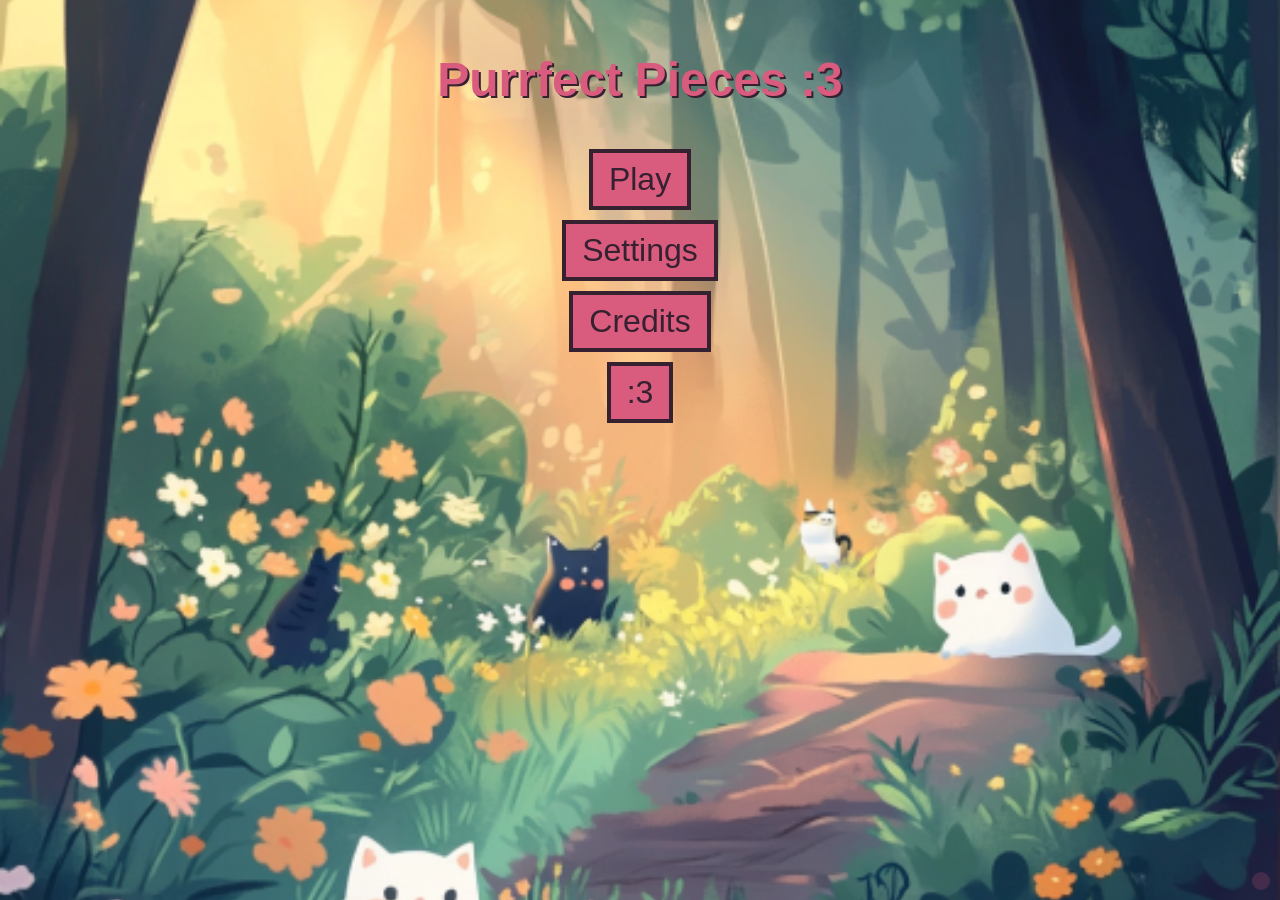
==== index.html @ 9ec3dc95 "Removed catformer button" ====
<!DOCTYPE html>
<html>
    <head>
        <meta name="viewport" content="width=device-width, initial-scale=1.0">
        <link rel="stylesheet" href="style.css">
        <script src="globals.js"></script>
        <title>Purrfect Pieces</title>
    </head>
    <body>
        <div class="ui-container">
            <h1 class="logo">Purrfect Pieces :3</h1>
            <button onclick="window.location.href='play.html'">Play</button>
            <button onclick="window.location.href='settings.html'">Settings</button>
            <button onclick="window.location.href='credits.html'">Credits</button>
            <button onclick="playSound('meow.mp3')">:3</button>
        </div>
        <button class="secret-btn" onclick="window.location.href='secret.html'"></button>
    </body>
</html>
---- style.css ----
:root {
    --bg-image: url("images/Background.png");
    --primary-color: #352130;
    --secondary-color: #d95b7e;
    --border-width: 4px;
    --font: Arial;
    --text-size: clamp(16px, 2.5vw, 32px);
    --shadow-pos: 2px;
}

* {
    box-sizing: border-box;
}

body {
    background-image: var(--bg-image);
    background-repeat: no-repeat;
    background-size: cover;
    background-position: center;
    background-attachment: fixed;
    background-color: var(--primary-color);
    min-height: 100dvh;
    margin: 0;
}

.logo {
    font-family: var(--font);
    font-size: clamp(20px, 4vw, 48px);
    color: var(--secondary-color);
    text-shadow: var(--shadow-pos) var(--shadow-pos) var(--primary-color);
    text-align: center;
    padding: 0 10px;
}

.ui-container {
    display: flex;
    flex-direction: column;
    justify-content: center;
    align-items: center;
    gap: 10px;
    padding: 20px 10px;
    width: 100%;
}

.puzzle-container {
    display: grid;
    grid-template-columns: repeat(auto-fill, minmax(60px, 1fr));
    gap: 8px;
    padding: 10px;
    width: 100%;
    max-width: 700px;
}

button {
    padding: 8px 16px;
    border: var(--border-width) solid var(--primary-color);
    background-color: var(--secondary-color);
    color: var(--primary-color);
    font-family: var(--font);
    font-size: var(--text-size);
    display: flex;
    justify-content: center;
    align-items: center;
    cursor: pointer;
    touch-action: manipulation;
}

button:active {
    scale: 0.95;
}

button:has(img) {
    background: none;
    border: none;
    padding: 0;
}

button img {
    width: clamp(44px, 8vw, 60px);
    height: clamp(44px, 8vw, 60px);
    object-fit: cover;
    display: block;
}

label {
    font-family: var(--font);
    font-size: var(--text-size);
    color: var(--primary-color);
    display: flex;
    flex-direction: column;
    align-items: center;
    gap: 6px;
}

input[type="range"] {
    -webkit-appearance: none;
    appearance: none;
    width: clamp(180px, 60vw, 300px);
    height: 8px;
    background: var(--primary-color);
    border-radius: 4px;
    outline: none;
    cursor: pointer;
}

input[type="range"]::-webkit-slider-thumb {
    -webkit-appearance: none;
    appearance: none;
    width: 28px;
    height: 28px;
    background: var(--secondary-color);
    border: var(--border-width) solid var(--primary-color);
    border-radius: 50%;
    cursor: pointer;
}

input[type="color"] {
    -webkit-appearance: none;
    appearance: none;
    width: 60px;
    height: 40px;
    border: var(--border-width) solid var(--primary-color);
    background: none;
    cursor: pointer;
    padding: 0;
}

input[type="text"] {
    padding: 8px 12px;
    border: var(--border-width) solid var(--primary-color);
    background-color: var(--secondary-color);
    color: var(--primary-color);
    font-family: var(--font);
    font-size: var(--text-size);
    outline: none;
    width: clamp(180px, 60vw, 300px);
}

input[type="text"]::placeholder {
    color: var(--primary-color);
    opacity: 0.6;
}

select {
    padding: 8px 12px;
    border: var(--border-width) solid var(--primary-color);
    background-color: var(--secondary-color);
    color: var(--primary-color);
    font-size: var(--text-size);
    cursor: pointer;
    outline: none;
}

input[type="file"] {
    font-family: var(--font);
    font-size: clamp(14px, 2vw, 20px);
    color: var(--primary-color);
    cursor: pointer;
    max-width: 90vw;
}

#refImage {
    width: clamp(80px, 20vw, 150px);
    height: auto;
    border: var(--border-width) solid var(--primary-color);
}

#loadingScreen {
    position: fixed;
    inset: 0;
    background-color: var(--primary-color);
    display: flex;
    justify-content: center;
    align-items: center;
    z-index: 999;
}

#loadingScreen p {
    color: var(--secondary-color);
    font-family: var(--font);
    font-size: clamp(20px, 4vw, 40px);
}

.secret-btn {
    position: fixed;
    bottom: 10px;
    right: 10px;
    width: 18px;
    height: 18px;
    padding: 0;
    border: none;
    background-color: var(--secondary-color);
    cursor: pointer;
    opacity: 0.2;
    border-radius: 50%;
}

.secret-btn:hover {
    opacity: 0.5;
}

#board {
    touch-action: none;
    max-width: 95vw;
    max-height: 95vw;
    overflow: hidden;
}

#catformer {
    border: var(--border-width) solid var(--primary-color);
}
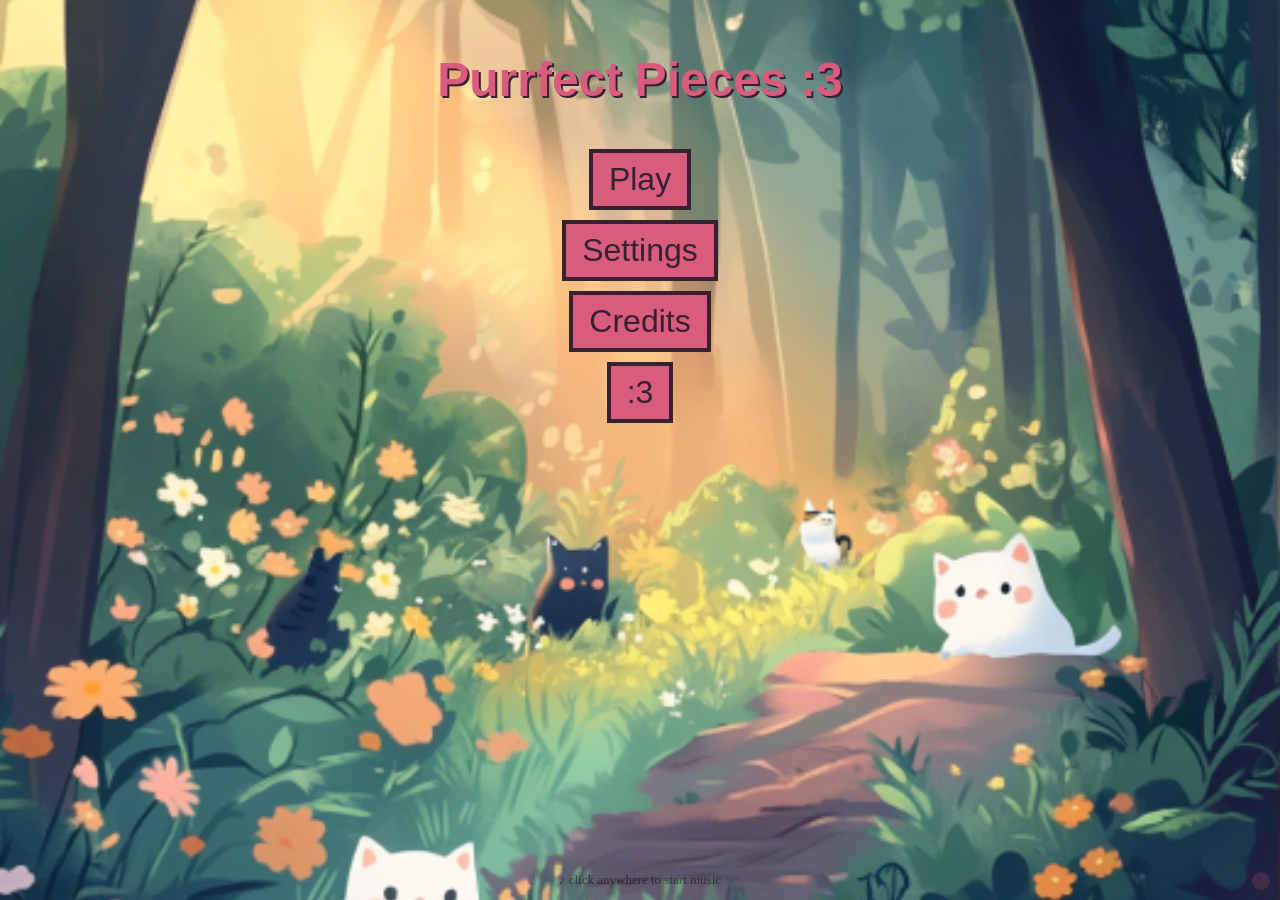
==== commit b7478459: "Added menu music" ====
--- a/index.html
+++ b/index.html
@@ -12,8 +12,22 @@
             <button onclick="window.location.href='play.html'">Play</button>
             <button onclick="window.location.href='settings.html'">Settings</button>
             <button onclick="window.location.href='credits.html'">Credits</button>
-            <button onclick="playSound('meow.mp3')">:3</button>
+            <button onclick="playSound('audio/meow.mp3')">:3</button>
         </div>
         <button class="secret-btn" onclick="window.location.href='secret.html'"></button>
+        <audio id="menuMusic" src="audio/picture_purrfect.mp3" loop></audio>
+        <p id="musicHint" style="position:fixed;bottom:12px;left:0;right:0;text-align:center;font-size:13px;opacity:0.5;pointer-events:none;margin:0;">♪ click anywhere to start music</p>
+        <script>
+            const music = document.getElementById('menuMusic');
+            const hint = document.getElementById('musicHint');
+            music.volume = (localStorage.getItem('musicVolume') ?? 50) / 100;
+            music.play().catch(() => {
+                hint.style.display = 'block';
+                document.addEventListener('click', () => {
+                    music.play();
+                    hint.style.display = 'none';
+                }, { once: true });
+            });
+        </script>
     </body>
 </html>
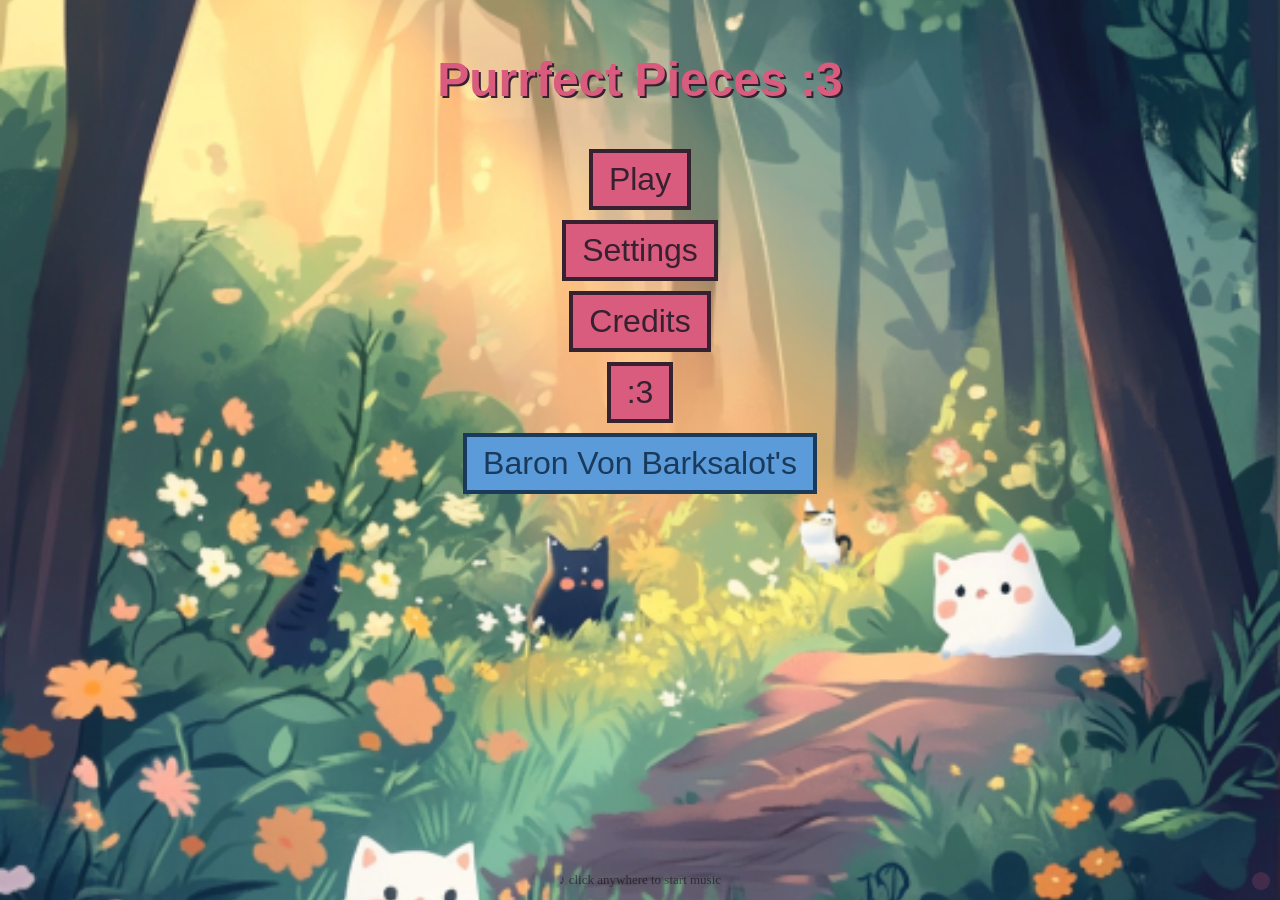
==== commit 6e60bac9: "Added new shopkeeper, barksalot" ====
--- a/index.html
+++ b/index.html
@@ -2,6 +2,11 @@
 <html>
     <head>
         <meta name="viewport" content="width=device-width, initial-scale=1.0">
+        <link rel="manifest" href="manifest.json">
+        <link rel="apple-touch-icon" href="images/icon.png">
+        <meta name="theme-color" content="#352130">
+        <meta name="apple-mobile-web-app-capable" content="yes">
+        <meta name="apple-mobile-web-app-status-bar-style" content="black-translucent">
         <link rel="stylesheet" href="style.css">
         <script src="globals.js"></script>
         <title>Purrfect Pieces</title>
@@ -13,10 +18,14 @@
             <button onclick="window.location.href='settings.html'">Settings</button>
             <button onclick="window.location.href='credits.html'">Credits</button>
             <button onclick="playSound('audio/meow.mp3')">:3</button>
+            <button onclick="window.location.href='barksalot.html'" style="background-color:#5b9bd9; border-color:#1a3a5c; color:#1a3a5c;">Baron Von Barksalot's</button>
         </div>
-        <button class="secret-btn" onclick="window.location.href='secret.html'"></button>
+        <button class="secret-btn" onclick="window.location.href='meowington.html'"></button>
         <audio id="menuMusic" src="audio/picture_purrfect.mp3" loop></audio>
         <p id="musicHint" style="position:fixed;bottom:12px;left:0;right:0;text-align:center;font-size:13px;opacity:0.5;pointer-events:none;margin:0;">♪ click anywhere to start music</p>
+        <div id="installBanner" style="display:none;position:fixed;top:10px;left:0;right:0;text-align:center;z-index:100;pointer-events:none;">
+            <button id="installBtn" style="pointer-events:auto;font-size:13px;padding:6px 14px;opacity:0.85;" onclick="handleInstall()">+ Add to Home Screen</button>
+        </div>
         <script>
             const music = document.getElementById('menuMusic');
             const hint = document.getElementById('musicHint');
@@ -28,6 +37,41 @@
                     hint.style.display = 'none';
                 }, { once: true });
             });
+
+            // Hide banner if already installed as standalone
+            const isStandalone = window.matchMedia('(display-mode: standalone)').matches || window.navigator.standalone;
+            if (!isStandalone) {
+                const isIOS = /iphone|ipad|ipod/i.test(navigator.userAgent);
+                let deferredPrompt = null;
+
+                window.addEventListener('beforeinstallprompt', e => {
+                    e.preventDefault();
+                    deferredPrompt = e;
+                    document.getElementById('installBanner').style.display = 'block';
+                });
+
+                if (isIOS && !window.navigator.standalone) {
+                    const btn = document.getElementById('installBtn');
+                    btn.textContent = '+ Add to Home Screen';
+                    document.getElementById('installBanner').style.display = 'block';
+                    btn.onclick = () => alert('Tap the Share button \u{1F4E4} then "Add to Home Screen"');
+                }
+
+                window.handleInstall = async () => {
+                    if (!deferredPrompt) return;
+                    deferredPrompt.prompt();
+                    const { outcome } = await deferredPrompt.userChoice;
+                    if (outcome === 'accepted') document.getElementById('installBanner').style.display = 'none';
+                    deferredPrompt = null;
+                };
+            }
+
+            document.addEventListener('visibilitychange', () => {
+                if (document.hidden) music.pause();
+                else music.play().catch(() => {});
+            });
+
+            if ('serviceWorker' in navigator) navigator.serviceWorker.register('sw.js');
         </script>
     </body>
 </html>
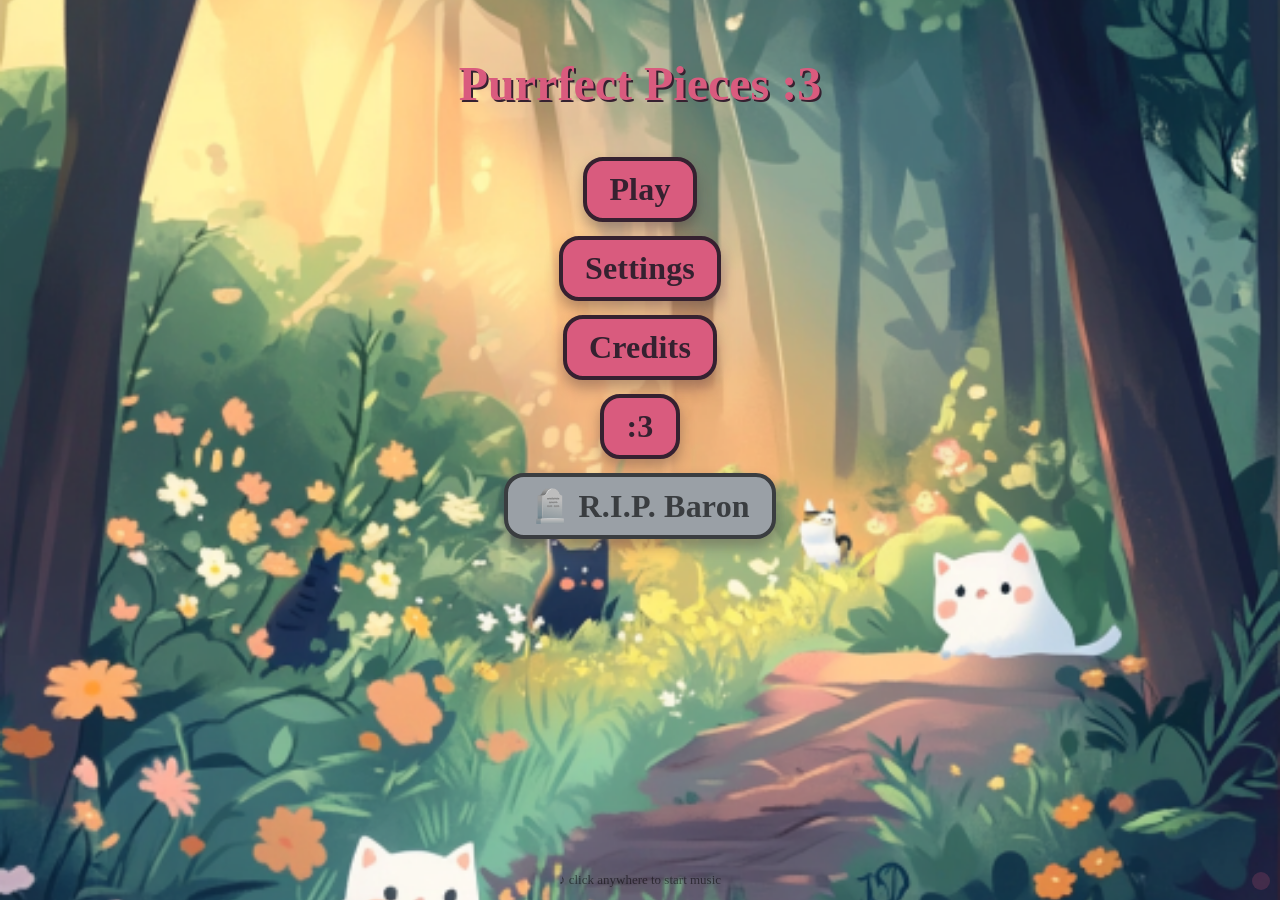
==== commit 95d562de: "Changed ui" ====
--- a/index.html
+++ b/index.html
@@ -18,7 +18,7 @@
             <button onclick="window.location.href='settings.html'">Settings</button>
             <button onclick="window.location.href='credits.html'">Credits</button>
             <button onclick="playSound('audio/meow.mp3')">:3</button>
-            <button onclick="window.location.href='barksalot.html'" style="background-color:#5b9bd9; border-color:#1a3a5c; color:#1a3a5c;">Baron Von Barksalot's</button>
+            <button onclick="visitGrave()" style="background-color:#9aa0a6; border-color:#3a3d40; color:#3a3d40;">🪦 R.I.P. Baron</button>
         </div>
         <button class="secret-btn" onclick="window.location.href='meowington.html'"></button>
         <audio id="menuMusic" src="audio/picture_purrfect.mp3" loop></audio>
@@ -27,6 +27,44 @@
             <button id="installBtn" style="pointer-events:auto;font-size:13px;padding:6px 14px;opacity:0.85;" onclick="handleInstall()">+ Add to Home Screen</button>
         </div>
         <script>
+            function visitGrave() {
+                const overlay = document.createElement('div');
+                overlay.style.cssText = `
+                    position: fixed; inset: 0; z-index: 99999;
+                    background: #1a1a1a; display: flex;
+                    justify-content: center; align-items: center;
+                `;
+                const flashMsg = document.createElement('p');
+                flashMsg.style.cssText = `
+                    color: #9aa0a6; font-family: Arial; font-weight: bold;
+                    font-size: clamp(16px, 3vw, 28px); text-align: center;
+                    padding: 20px; max-width: 80vw;
+                `;
+                overlay.appendChild(flashMsg);
+                document.body.appendChild(overlay);
+
+                const ripLines = [
+                    "here lies Baron Von Barksalot.",
+                    "BORK. forever.",
+                    "he died as he lived: mid-sentence about promo codes.",
+                    "the Emporium has closed. the door still says 'BORK' on it.",
+                    "no more rage quits. no more lawyers named Biscuit. just peace.",
+                    "he is in a better place now. probably still arguing with Sir Meowington.",
+                    "may his bork echo through the code forever. 🐾",
+                    "gone but not forgotten. mostly forgotten. but not gone. 🪦",
+                ];
+
+                let i = 0;
+                const interval = setInterval(() => {
+                    flashMsg.textContent = ripLines[i];
+                    i++;
+                    if (i >= ripLines.length) {
+                        clearInterval(interval);
+                        setTimeout(() => overlay.remove(), 1500);
+                    }
+                }, 3200);
+            }
+
             const music = document.getElementById('menuMusic');
             const hint = document.getElementById('musicHint');
             music.volume = (localStorage.getItem('musicVolume') ?? 50) / 100;
--- a/style.css
+++ b/style.css
@@ -6,6 +6,8 @@
     --font: Arial;
     --text-size: clamp(16px, 2.5vw, 32px);
     --shadow-pos: 2px;
+    --radius: 20px;
+    --radius-sm: 12px;
 }
 
 * {
@@ -21,6 +23,21 @@
     background-color: var(--primary-color);
     min-height: 100dvh;
     margin: 0;
+    -webkit-user-select: none;
+    user-select: none;
+    -webkit-touch-callout: none;
+}
+
+input,
+textarea {
+    -webkit-user-select: text;
+    user-select: text;
+    -webkit-touch-callout: default;
+}
+
+@keyframes pop-in {
+    from { transform: scale(0.85); opacity: 0; }
+    to { transform: scale(1); opacity: 1; }
 }
 
 .logo {
@@ -30,6 +47,7 @@
     text-shadow: var(--shadow-pos) var(--shadow-pos) var(--primary-color);
     text-align: center;
     padding: 0 10px;
+    animation: pop-in 0.35s ease;
 }
 
 .ui-container {
@@ -37,42 +55,55 @@
     flex-direction: column;
     justify-content: center;
     align-items: center;
-    gap: 10px;
-    padding: 20px 10px;
+    gap: 14px;
+    padding: 24px 14px;
     width: 100%;
 }
 
 .puzzle-container {
     display: grid;
     grid-template-columns: repeat(auto-fill, minmax(60px, 1fr));
-    gap: 8px;
+    gap: 12px;
     padding: 10px;
     width: 100%;
     max-width: 700px;
 }
 
 button {
-    padding: 8px 16px;
-    border: var(--border-width) solid var(--primary-color);
-    background-color: var(--secondary-color);
-    color: var(--primary-color);
-    font-family: var(--font);
-    font-size: var(--text-size);
+    padding: 10px 22px;
+    border: var(--border-width) solid var(--primary-color);
+    border-radius: var(--radius);
+    background-color: var(--secondary-color);
+    color: var(--primary-color);
+    font-family: var(--font);
+    font-size: var(--text-size);
+    font-weight: 700;
+    letter-spacing: 0.2px;
     display: flex;
     justify-content: center;
     align-items: center;
     cursor: pointer;
     touch-action: manipulation;
+    box-shadow: 0 8px 14px color-mix(in srgb, var(--primary-color) 35%, transparent);
+    transition: transform 0.15s ease, box-shadow 0.15s ease, filter 0.15s ease;
+}
+
+button:hover {
+    transform: translateY(-3px);
+    filter: brightness(1.06);
+    box-shadow: 0 12px 18px color-mix(in srgb, var(--primary-color) 40%, transparent);
 }
 
 button:active {
-    scale: 0.95;
+    transform: translateY(2px) scale(0.96);
+    box-shadow: 0 2px 6px color-mix(in srgb, var(--primary-color) 25%, transparent);
 }
 
 button:has(img) {
     background: none;
     border: none;
     padding: 0;
+    box-shadow: none;
 }
 
 button img {
@@ -80,6 +111,18 @@
     height: clamp(44px, 8vw, 60px);
     object-fit: cover;
     display: block;
+    border-radius: var(--radius-sm);
+    box-shadow: 0 3px 8px color-mix(in srgb, var(--primary-color) 40%, transparent);
+    transition: transform 0.15s ease, box-shadow 0.15s ease;
+}
+
+button:has(img):hover img {
+    transform: translateY(-3px) scale(1.05);
+    box-shadow: 0 6px 14px color-mix(in srgb, var(--primary-color) 45%, transparent);
+}
+
+button:has(img):active img {
+    transform: scale(0.92);
 }
 
 label {
@@ -89,7 +132,8 @@
     display: flex;
     flex-direction: column;
     align-items: center;
-    gap: 6px;
+    gap: 8px;
+    font-weight: 600;
 }
 
 input[type="range"] {
@@ -98,7 +142,7 @@
     width: clamp(180px, 60vw, 300px);
     height: 8px;
     background: var(--primary-color);
-    border-radius: 4px;
+    border-radius: 999px;
     outline: none;
     cursor: pointer;
 }
@@ -112,6 +156,22 @@
     border: var(--border-width) solid var(--primary-color);
     border-radius: 50%;
     cursor: pointer;
+    box-shadow: 0 2px 6px color-mix(in srgb, var(--primary-color) 40%, transparent);
+    transition: transform 0.15s ease;
+}
+
+input[type="range"]::-webkit-slider-thumb:hover {
+    transform: scale(1.1);
+}
+
+input[type="range"]::-moz-range-thumb {
+    width: 28px;
+    height: 28px;
+    background: var(--secondary-color);
+    border: var(--border-width) solid var(--primary-color);
+    border-radius: 50%;
+    cursor: pointer;
+    box-shadow: 0 2px 6px color-mix(in srgb, var(--primary-color) 40%, transparent);
 }
 
 input[type="color"] {
@@ -120,20 +180,29 @@
     width: 60px;
     height: 40px;
     border: var(--border-width) solid var(--primary-color);
+    border-radius: var(--radius-sm);
     background: none;
     cursor: pointer;
     padding: 0;
+    box-shadow: 0 3px 8px color-mix(in srgb, var(--primary-color) 35%, transparent);
 }
 
 input[type="text"] {
-    padding: 8px 12px;
-    border: var(--border-width) solid var(--primary-color);
+    padding: 10px 16px;
+    border: var(--border-width) solid var(--primary-color);
+    border-radius: var(--radius);
     background-color: var(--secondary-color);
     color: var(--primary-color);
     font-family: var(--font);
     font-size: var(--text-size);
     outline: none;
     width: clamp(180px, 60vw, 300px);
+    box-shadow: 0 3px 8px color-mix(in srgb, var(--primary-color) 30%, transparent);
+    transition: box-shadow 0.15s ease;
+}
+
+input[type="text"]:focus {
+    box-shadow: 0 0 0 4px color-mix(in srgb, var(--secondary-color) 55%, transparent);
 }
 
 input[type="text"]::placeholder {
@@ -142,13 +211,15 @@
 }
 
 select {
-    padding: 8px 12px;
-    border: var(--border-width) solid var(--primary-color);
+    padding: 10px 16px;
+    border: var(--border-width) solid var(--primary-color);
+    border-radius: var(--radius-sm);
     background-color: var(--secondary-color);
     color: var(--primary-color);
     font-size: var(--text-size);
     cursor: pointer;
     outline: none;
+    box-shadow: 0 3px 8px color-mix(in srgb, var(--primary-color) 30%, transparent);
 }
 
 input[type="file"] {
@@ -163,6 +234,8 @@
     width: clamp(80px, 20vw, 150px);
     height: auto;
     border: var(--border-width) solid var(--primary-color);
+    border-radius: var(--radius-sm);
+    box-shadow: 0 4px 10px color-mix(in srgb, var(--primary-color) 35%, transparent);
 }
 
 #loadingScreen {
@@ -175,10 +248,18 @@
     z-index: 999;
 }
 
+@keyframes loading-pulse {
+    0%, 100% { opacity: 0.65; transform: scale(1); }
+    50% { opacity: 1; transform: scale(1.03); }
+}
+
 #loadingScreen p {
     color: var(--secondary-color);
     font-family: var(--font);
     font-size: clamp(20px, 4vw, 40px);
+    text-align: center;
+    padding: 0 20px;
+    animation: loading-pulse 1.4s ease-in-out infinite;
 }
 
 .secret-btn {
@@ -193,10 +274,13 @@
     cursor: pointer;
     opacity: 0.2;
     border-radius: 50%;
+    box-shadow: none;
+    transition: opacity 0.2s ease;
 }
 
 .secret-btn:hover {
     opacity: 0.5;
+    transform: none;
 }
 
 #board {
@@ -204,8 +288,11 @@
     max-width: 95vw;
     max-height: 95vw;
     overflow: hidden;
+    border-radius: var(--radius-sm);
+    box-shadow: 0 6px 16px color-mix(in srgb, var(--primary-color) 35%, transparent);
 }
 
 #catformer {
     border: var(--border-width) solid var(--primary-color);
-}+    border-radius: var(--radius-sm);
+}
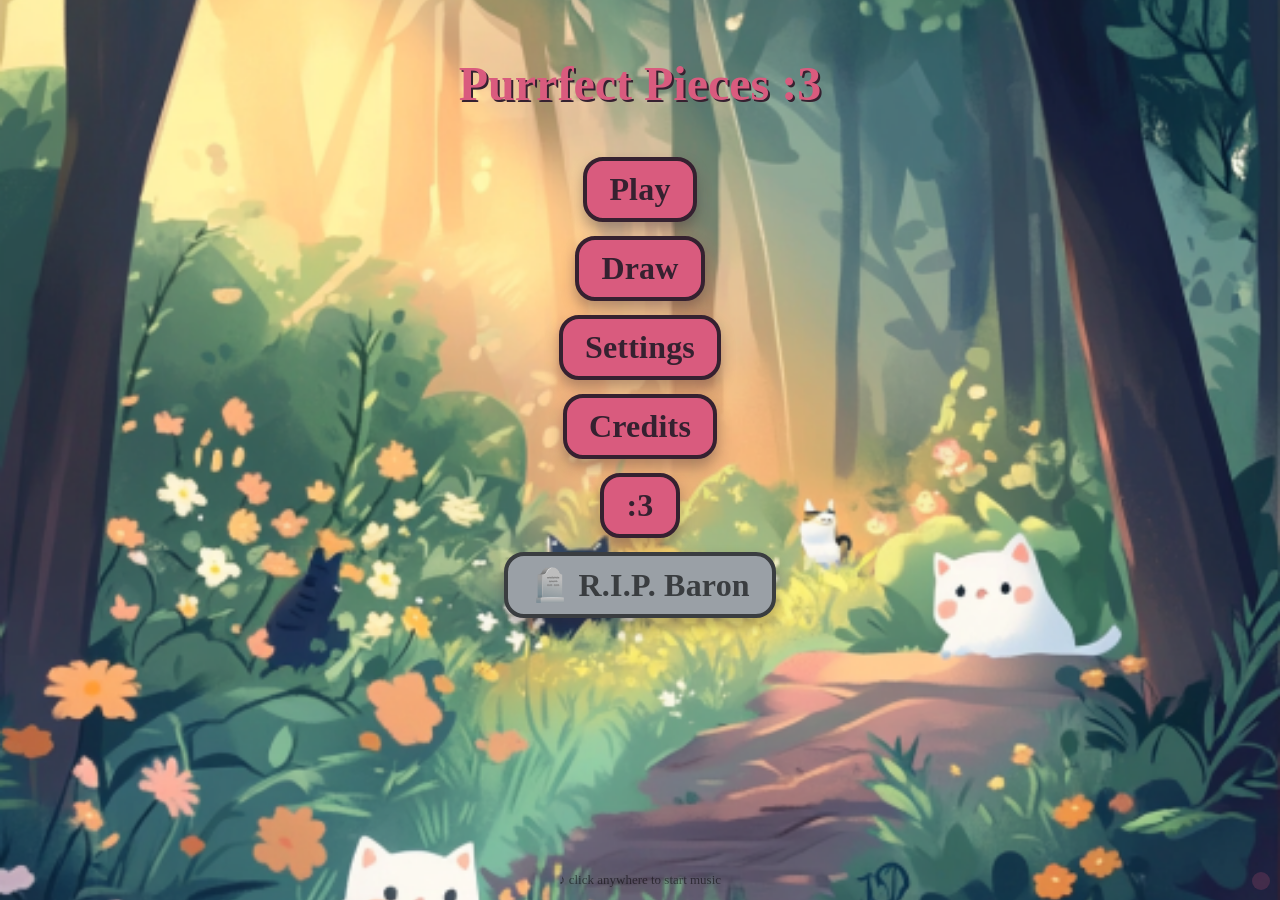
==== commit 546db4df: "Added draw system (again)" ====
--- a/index.html
+++ b/index.html
@@ -15,6 +15,7 @@
         <div class="ui-container">
             <h1 class="logo">Purrfect Pieces :3</h1>
             <button onclick="window.location.href='play.html'">Play</button>
+            <button onclick="window.location.href='custom.html?draw=1'">Draw</button>
             <button onclick="window.location.href='settings.html'">Settings</button>
             <button onclick="window.location.href='credits.html'">Credits</button>
             <button onclick="playSound('audio/meow.mp3')">:3</button>
--- a/style.css
+++ b/style.css
@@ -230,6 +230,19 @@
     max-width: 90vw;
 }
 
+input[type="number"] {
+    padding: 8px 10px;
+    border: var(--border-width) solid var(--primary-color);
+    border-radius: var(--radius-sm);
+    background-color: var(--secondary-color);
+    color: var(--primary-color);
+    font-family: var(--font);
+    font-size: clamp(14px, 2vw, 20px);
+    outline: none;
+    width: 80px;
+    box-shadow: 0 3px 8px color-mix(in srgb, var(--primary-color) 30%, transparent);
+}
+
 #refImage {
     width: clamp(80px, 20vw, 150px);
     height: auto;
